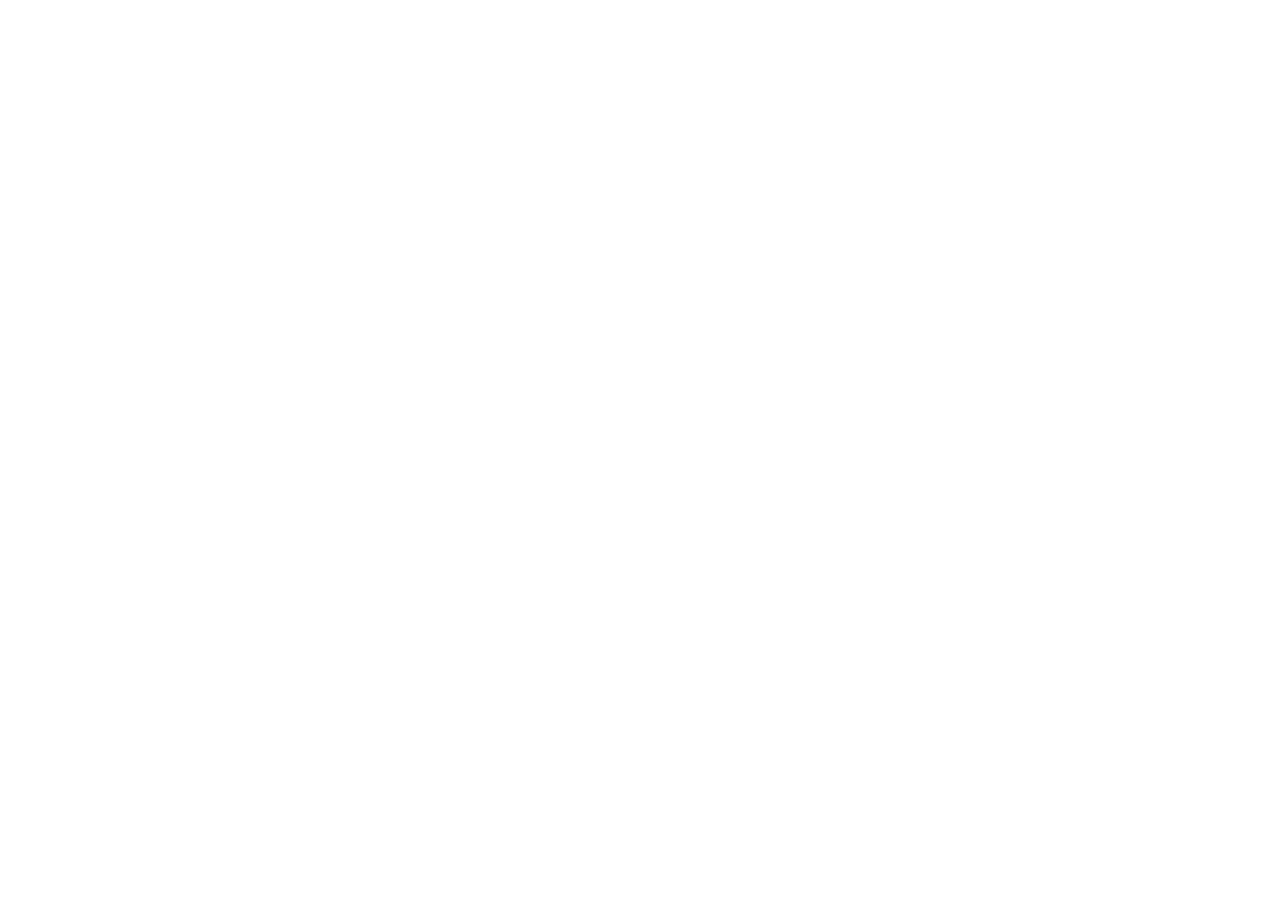
==== index.html @ 0ca0b23b "first commit" ====
<!-- / Task -> Create a card with html and css and add a button which shows follow and the heading which shows 
 "Strange", when the user clidk on the button the text of the button changes to "Unfollow" and the
heading changes to "Friends" and vice versa. -->

<!DOCTYPE html>
<html lang="en">
<head>
    <meta charset="UTF-8">
    <meta name="viewport" content="width=device-width, initial-scale=1.0">
    <title>Document</title>
</head>
<body>

    
</body>
</html>
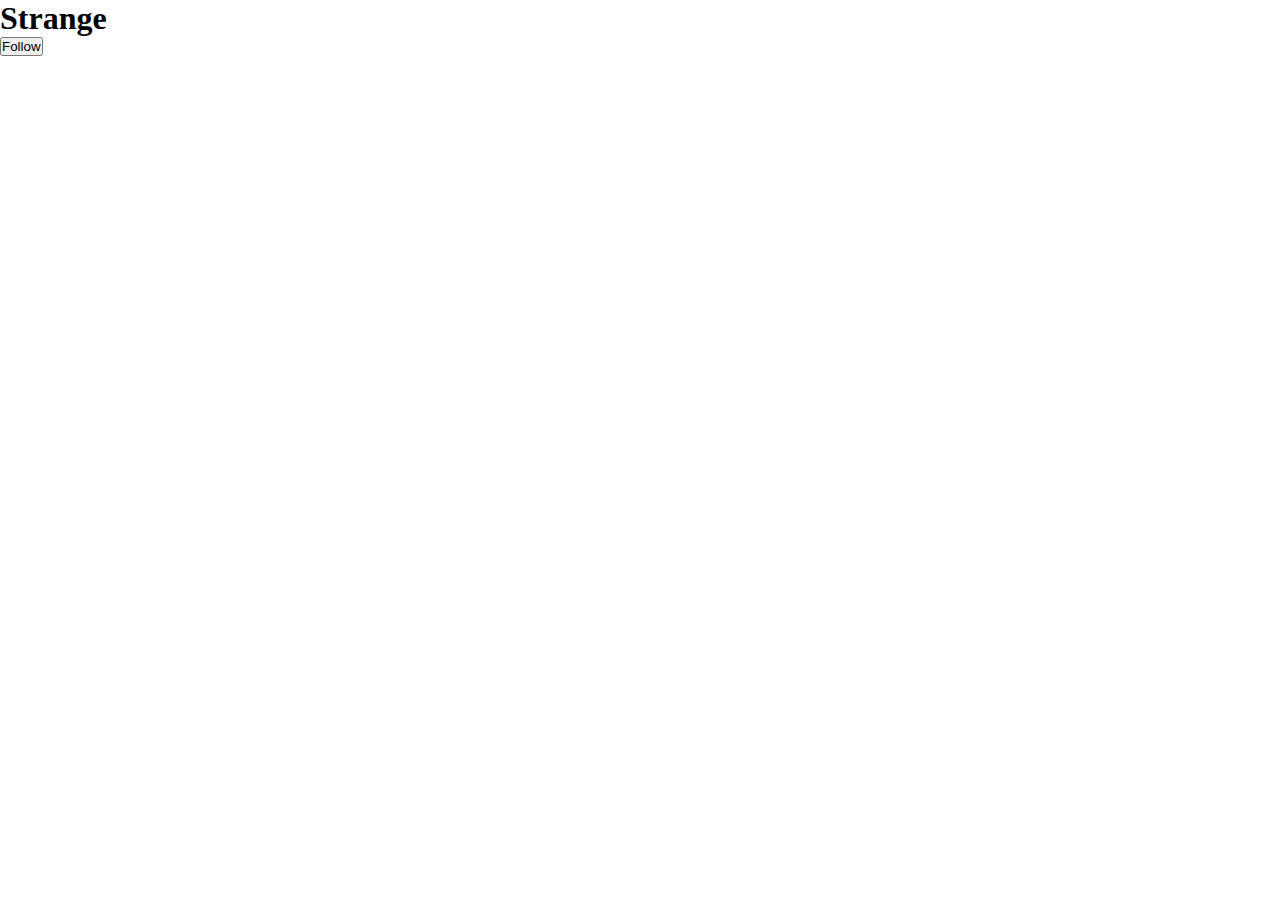
==== commit 52e844b0: "add" ====
--- a/index.html
+++ b/index.html
@@ -7,10 +7,16 @@
 <head>
     <meta charset="UTF-8">
     <meta name="viewport" content="width=device-width, initial-scale=1.0">
-    <title>Document</title>
+    <title>Card</title>
+    <link rel="stylesheet" href="style.css">
 </head>
 <body>
 
-    
+    <div class="card">
+        <h1 id="heading">Strange</h1>
+        <button id="follow" onclick="toggleFollow()">Follow</button>
+    </div>
+
+    <script src="script.js"></script>
 </body>
 </html>--- a/style.css
+++ b/style.css
@@ -0,0 +1,5 @@
+* {
+    margin: 0;
+    padding: 0;
+    box-sizing: border-box;
+}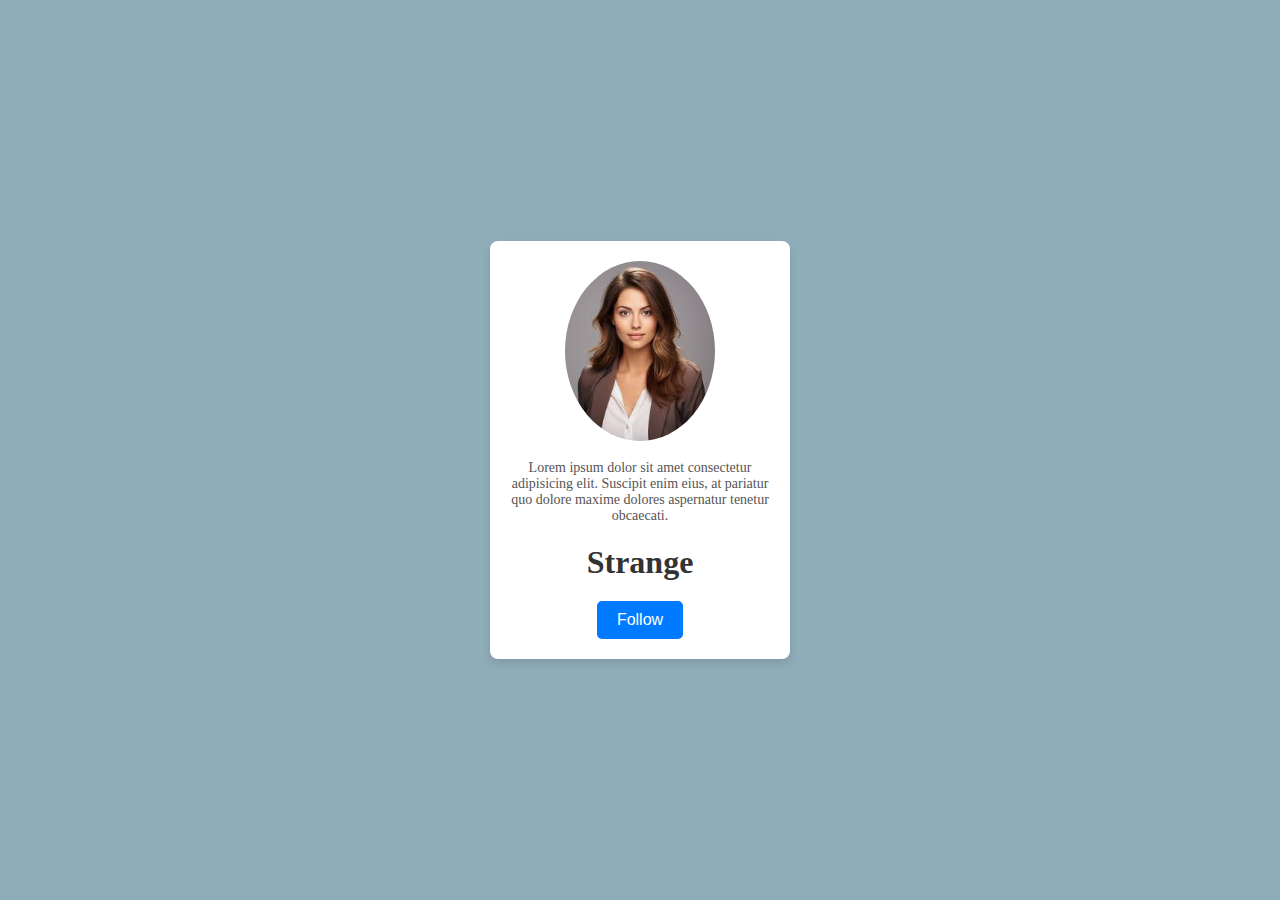
==== commit b55f8b38: "Task 1 done" ====
--- a/index.html
+++ b/index.html
@@ -2,21 +2,24 @@
  "Strange", when the user clidk on the button the text of the button changes to "Unfollow" and the
 heading changes to "Friends" and vice versa. -->
 
-<!DOCTYPE html>
+<!DOCTYPE html><!DOCTYPE html>
 <html lang="en">
 <head>
     <meta charset="UTF-8">
     <meta name="viewport" content="width=device-width, initial-scale=1.0">
-    <title>Card</title>
+    <title>Toggle Follow Card with Image and Paragraph</title>
     <link rel="stylesheet" href="style.css">
 </head>
 <body>
 
-    <div class="card">
-        <h1 id="heading">Strange</h1>
-        <button id="follow" onclick="toggleFollow()">Follow</button>
-    </div>
+<div class="card">
+    <img src="[data-uri]" alt="Profile Image" class="profile-img">
+    <p id="description">Lorem ipsum dolor sit amet consectetur adipisicing elit. Suscipit enim eius, at pariatur quo dolore maxime dolores aspernatur tenetur obcaecati.</p>
+    <h1 id="heading">Strange</h1>
+    <button id="followBtn" onclick="toggleFollow()">Follow</button>
+</div>
 
-    <script src="script.js"></script>
+<script src="script.js"></script>
+
 </body>
-</html>+</html>
--- a/style.css
+++ b/style.css
@@ -2,4 +2,62 @@
     margin: 0;
     padding: 0;
     box-sizing: border-box;
-}+}
+
+html, body {
+    width: 100%;
+    /* height: 100%; */
+}
+
+body {
+    display: flex;
+    justify-content: center;
+    align-items: center;
+    margin: 0;
+    background-color: rgba(107, 145, 163, 0.758);
+    height: 100vh;
+}
+
+.card {
+    background-color: white;
+    padding: 20px;
+    border-radius: 8px;
+    box-shadow: 0 4px 8px rgba(0, 0, 0, 0.1);
+    text-align: center;
+    width: 300px;
+}
+
+.profile-img {
+    width: 150px;
+    height: 180px;
+    border-radius: 50%;
+    object-fit: cover;
+    object-position: center;
+    margin-bottom: 15px;
+}
+
+p {
+    font-size: 14px;
+    color: #555;
+    margin-bottom: 20px;
+}
+
+h1 {
+    margin-bottom: 20px;
+    color: #333;
+}
+
+button {
+    padding: 10px 20px;
+    background-color: #007bff;
+    color: white;
+    border: none;
+    border-radius: 5px;
+    font-size: 16px;
+    cursor: pointer;
+    transition: background-color 0.3s ease;
+}
+
+button:hover {
+    background-color: #77b300;
+}
